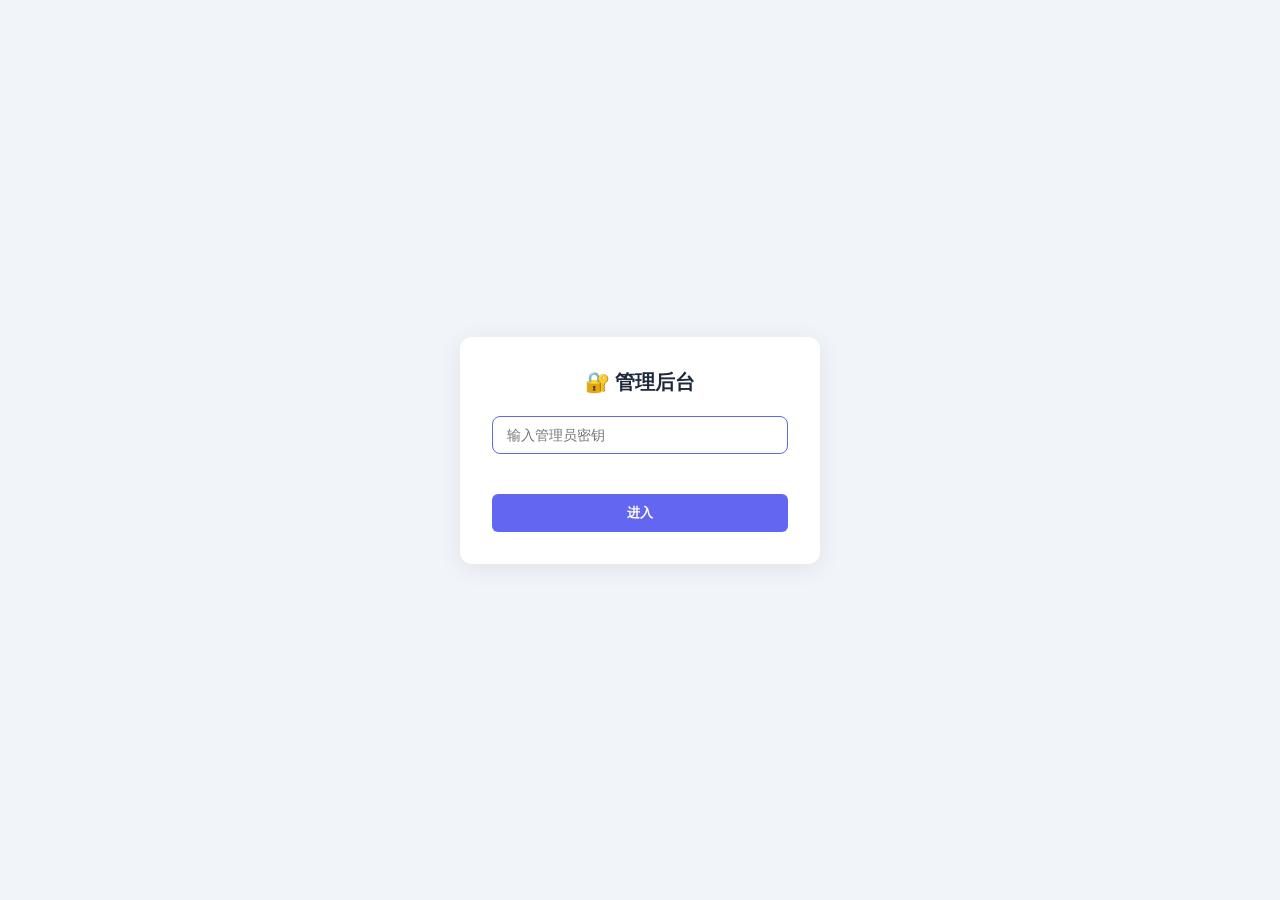
==== admin.html @ 00730964 "feat: 注册登录UI优化 + 管理后台页面 - 注册表单增加确认密码、密码显隐切换 - 所有错误提示改为内联显示（替代alert） - 输入实时校验（邮箱格式、密码长度、密码一致性） - 提交按钮" ====
<!DOCTYPE html>
<html lang="zh-CN">
<head>
  <meta charset="UTF-8">
  <meta name="viewport" content="width=device-width, initial-scale=1.0">
  <meta name="robots" content="noindex, nofollow">
  <title>拼豆管理后台</title>
  <style>
    * { margin: 0; padding: 0; box-sizing: border-box; }
    :root { --pri: #6366f1; --bg: #f1f5f9; --sf: #fff; --tx: #1e293b; --tx2: #64748b; --bd: #e2e8f0; --green: #22c55e; --red: #ef4444; }
    body { font-family: -apple-system, BlinkMacSystemFont, 'Segoe UI', sans-serif; background: var(--bg); color: var(--tx); min-height: 100vh; }

    /* Login overlay */
    .login-overlay { position: fixed; inset: 0; background: var(--bg); display: flex; align-items: center; justify-content: center; z-index: 100; }
    .login-box { background: var(--sf); padding: 32px; border-radius: 12px; box-shadow: 0 4px 24px rgba(0,0,0,.08); max-width: 360px; width: 90%; text-align: center; }
    .login-box h2 { margin-bottom: 20px; font-size: 20px; }
    .login-box input { width: 100%; padding: 10px 14px; border: 1px solid var(--bd); border-radius: 8px; font-size: 14px; margin-bottom: 12px; outline: none; }
    .login-box input:focus { border-color: var(--pri); }
    .login-box .err { color: var(--red); font-size: 13px; margin-bottom: 8px; min-height: 20px; }

    /* Layout */
    .header { background: var(--sf); border-bottom: 1px solid var(--bd); padding: 12px 24px; display: flex; justify-content: space-between; align-items: center; }
    .header h1 { font-size: 18px; }
    .header .logout { background: none; border: none; color: var(--tx2); cursor: pointer; font-size: 13px; }
    .header .logout:hover { color: var(--red); }
    .container { max-width: 1100px; margin: 0 auto; padding: 20px; }

    /* Stats */
    .stats { display: grid; grid-template-columns: repeat(auto-fit, minmax(180px, 1fr)); gap: 14px; margin-bottom: 24px; }
    .stat-card { background: var(--sf); border-radius: 10px; padding: 18px; box-shadow: 0 1px 4px rgba(0,0,0,.04); }
    .stat-card .label { font-size: 12px; color: var(--tx2); margin-bottom: 4px; }
    .stat-card .value { font-size: 28px; font-weight: 700; }

    /* Tabs */
    .tabs { display: flex; gap: 0; margin-bottom: 16px; border: 1px solid var(--bd); border-radius: 8px; overflow: hidden; max-width: 300px; }
    .tab-btn { flex: 1; padding: 8px 16px; border: none; background: var(--sf); cursor: pointer; font-size: 13px; font-weight: 600; color: var(--tx2); transition: .2s; }
    .tab-btn.active { background: var(--pri); color: #fff; }

    /* Table */
    .panel { background: var(--sf); border-radius: 10px; box-shadow: 0 1px 4px rgba(0,0,0,.04); overflow: hidden; }
    .panel-header { padding: 14px 18px; display: flex; justify-content: space-between; align-items: center; border-bottom: 1px solid var(--bd); }
    .panel-header h3 { font-size: 15px; }
    .search-input { padding: 6px 12px; border: 1px solid var(--bd); border-radius: 6px; font-size: 13px; width: 220px; outline: none; }
    .search-input:focus { border-color: var(--pri); }
    table { width: 100%; border-collapse: collapse; font-size: 13px; }
    th { background: #f8fafc; text-align: left; padding: 10px 14px; font-weight: 600; color: var(--tx2); font-size: 12px; text-transform: uppercase; white-space: nowrap; }
    td { padding: 10px 14px; border-top: 1px solid var(--bd); white-space: nowrap; }
    tr:hover td { background: #fafbfd; }
    .badge { display: inline-block; padding: 2px 8px; border-radius: 10px; font-size: 11px; font-weight: 600; }
    .badge-green { background: #dcfce7; color: #166534; }
    .badge-gray { background: #f1f5f9; color: var(--tx2); }
    .badge-red { background: #fef2f2; color: #991b1b; }

    /* Pagination */
    .pagination { padding: 12px 18px; display: flex; justify-content: space-between; align-items: center; border-top: 1px solid var(--bd); font-size: 13px; color: var(--tx2); }
    .pagination button { padding: 4px 12px; border: 1px solid var(--bd); border-radius: 6px; background: var(--sf); cursor: pointer; font-size: 12px; }
    .pagination button:disabled { opacity: .4; cursor: not-allowed; }
    .pagination button:not(:disabled):hover { background: var(--pri); color: #fff; border-color: var(--pri); }

    /* Btn */
    .btn { padding: 6px 14px; border: none; border-radius: 6px; font-size: 13px; font-weight: 600; cursor: pointer; transition: .2s; }
    .btn-pri { background: var(--pri); color: #fff; }
    .btn-pri:hover { background: #4f46e5; }
    .btn-sm { padding: 3px 8px; font-size: 11px; }

    /* Modal */
    .modal-bg { position: fixed; inset: 0; background: rgba(0,0,0,.4); display: flex; align-items: center; justify-content: center; z-index: 50; }
    .modal-bg.hidden { display: none; }
    .modal { background: var(--sf); border-radius: 12px; padding: 24px; max-width: 360px; width: 90%; }
    .modal h3 { margin-bottom: 14px; font-size: 16px; }
    .modal label { display: block; font-size: 12px; color: var(--tx2); margin-bottom: 4px; font-weight: 600; }
    .modal input, .modal select { width: 100%; padding: 8px 12px; border: 1px solid var(--bd); border-radius: 6px; font-size: 13px; margin-bottom: 10px; outline: none; }
    .modal .actions { display: flex; gap: 8px; justify-content: flex-end; margin-top: 8px; }

    .hidden { display: none !important; }
    @media (max-width: 700px) {
      .stats { grid-template-columns: 1fr 1fr; }
      .search-input { width: 140px; }
      td, th { padding: 8px 10px; font-size: 12px; }
      .panel { overflow-x: auto; }
    }
  </style>
</head>
<body>

<!-- Login -->
<div id="loginOverlay" class="login-overlay">
  <div class="login-box">
    <h2>🔐 管理后台</h2>
    <input type="password" id="adminKeyInput" placeholder="输入管理员密钥" autofocus>
    <div class="err" id="loginErr"></div>
    <button class="btn btn-pri" style="width:100%;padding:10px" onclick="doLogin()">进入</button>
  </div>
</div>

<!-- Main UI -->
<div id="mainUI" class="hidden">
  <div class="header">
    <h1>🎨 拼豆管理后台</h1>
    <button class="logout" onclick="doLogout()">退出</button>
  </div>

  <div class="container">
    <!-- Stats -->
    <div class="stats">
      <div class="stat-card"><div class="label">总用户数</div><div class="value" id="statTotal">-</div></div>
      <div class="stat-card"><div class="label">今日新注册</div><div class="value" id="statNew">-</div></div>
      <div class="stat-card"><div class="label">今日活跃</div><div class="value" id="statActive">-</div></div>
      <div class="stat-card"><div class="label">豆子总消耗</div><div class="value" id="statBeans">-</div></div>
    </div>

    <!-- Tabs -->
    <div class="tabs">
      <button class="tab-btn active" data-tab="users" onclick="switchTab('users')">用户列表</button>
      <button class="tab-btn" data-tab="logs" onclick="switchTab('logs')">豆子日志</button>
    </div>

    <!-- Users panel -->
    <div id="usersPanel" class="panel">
      <div class="panel-header">
        <h3>用户列表</h3>
        <input class="search-input" id="userSearch" placeholder="搜索邮箱…" oninput="searchUsers()">
      </div>
      <table>
        <thead><tr><th>ID</th><th>邮箱</th><th>豆子</th><th>会员</th><th>注册时间</th><th>最后登录</th><th>操作</th></tr></thead>
        <tbody id="usersBody"></tbody>
      </table>
      <div class="pagination">
        <span id="usersInfo">-</span>
        <div>
          <button id="usersPrev" onclick="usersPage--; loadUsers()" disabled>上一页</button>
          <button id="usersNext" onclick="usersPage++; loadUsers()">下一页</button>
        </div>
      </div>
    </div>

    <!-- Logs panel -->
    <div id="logsPanel" class="panel hidden">
      <div class="panel-header"><h3>豆子消耗日志</h3></div>
      <table>
        <thead><tr><th>ID</th><th>用户</th><th>变动</th><th>原因</th><th>时间</th></tr></thead>
        <tbody id="logsBody"></tbody>
      </table>
      <div class="pagination">
        <span id="logsInfo">-</span>
        <div>
          <button id="logsPrev" onclick="logsPage--; loadLogs()" disabled>上一页</button>
          <button id="logsNext" onclick="logsPage++; loadLogs()">下一页</button>
        </div>
      </div>
    </div>
  </div>
</div>

<!-- Adjust Beans Modal -->
<div id="beansModal" class="modal-bg hidden">
  <div class="modal">
    <h3>调整豆子 — <span id="beansModalEmail"></span></h3>
    <label>调整数量</label>
    <input type="number" id="beansDelta" placeholder="正数增加，负数扣减">
    <label>原因</label>
    <input type="text" id="beansReason" value="管理员调整" placeholder="调整原因">
    <div class="actions">
      <button class="btn" style="background:var(--bd)" onclick="closeBeansModal()">取消</button>
      <button class="btn btn-pri" onclick="submitBeans()">确定</button>
    </div>
  </div>
</div>

<script>
const API = 'https://api.pindou.top';
let adminKey = sessionStorage.getItem('pindou_admin_key') || '';
let usersPage = 1, logsPage = 1;
let searchTimer = null;

function headers() { return { 'Content-Type': 'application/json', 'X-Admin-Key': adminKey }; }
function fmtTime(iso) {
  if (!iso) return '-';
  try { const d = new Date(iso); return d.toLocaleString('zh-CN', { month:'2-digit', day:'2-digit', hour:'2-digit', minute:'2-digit' }); }
  catch { return iso.slice(0, 16).replace('T', ' '); }
}

// Login
async function doLogin() {
  const key = document.getElementById('adminKeyInput').value.trim();
  if (!key) return;
  adminKey = key;
  try {
    const r = await fetch(`${API}/api/admin/stats`, { headers: headers() });
    if (!r.ok) { document.getElementById('loginErr').textContent = '密钥错误'; adminKey = ''; return; }
    sessionStorage.setItem('pindou_admin_key', adminKey);
    enterAdmin();
  } catch (e) { document.getElementById('loginErr').textContent = '网络错误'; adminKey = ''; }
}
document.getElementById('adminKeyInput').addEventListener('keydown', e => { if (e.key === 'Enter') doLogin(); });

function doLogout() { adminKey = ''; sessionStorage.removeItem('pindou_admin_key'); location.reload(); }

function enterAdmin() {
  document.getElementById('loginOverlay').classList.add('hidden');
  document.getElementById('mainUI').classList.remove('hidden');
  loadStats();
  loadUsers();
}

// Auto-login
if (adminKey) {
  fetch(`${API}/api/admin/stats`, { headers: headers() })
    .then(r => { if (r.ok) enterAdmin(); else { adminKey = ''; sessionStorage.removeItem('pindou_admin_key'); } })
    .catch(() => {});
}

// Stats
async function loadStats() {
  try {
    const r = await fetch(`${API}/api/admin/stats`, { headers: headers() });
    const d = await r.json();
    document.getElementById('statTotal').textContent = d.total_users;
    document.getElementById('statNew').textContent = d.today_new;
    document.getElementById('statActive').textContent = d.today_active;
    document.getElementById('statBeans').textContent = d.total_beans_used;
  } catch {}
}

// Tab switch
function switchTab(tab) {
  document.querySelectorAll('.tab-btn').forEach(b => b.classList.toggle('active', b.dataset.tab === tab));
  document.getElementById('usersPanel').classList.toggle('hidden', tab !== 'users');
  document.getElementById('logsPanel').classList.toggle('hidden', tab !== 'logs');
  if (tab === 'logs') loadLogs();
}

// Users
async function loadUsers() {
  const q = document.getElementById('userSearch').value.trim();
  const params = new URLSearchParams({ page: usersPage, per: 50 });
  if (q) params.set('q', q);
  try {
    const r = await fetch(`${API}/api/admin/users?${params}`, { headers: headers() });
    const d = await r.json();
    const tbody = document.getElementById('usersBody');
    tbody.innerHTML = d.users.map(u => `
      <tr>
        <td>${u.id}</td>
        <td>${u.email}</td>
        <td><b>${u.beans}</b></td>
        <td>${u.is_member ? '<span class="badge badge-green">会员</span>' : '<span class="badge badge-gray">普通</span>'}</td>
        <td>${fmtTime(u.created_at)}</td>
        <td>${fmtTime(u.last_login)}</td>
        <td><button class="btn btn-sm btn-pri" onclick="openBeansModal(${u.id},'${u.email.replace(/'/g,"\\'")}')">调豆子</button></td>
      </tr>
    `).join('');
    document.getElementById('usersInfo').textContent = `共 ${d.total} 条，第 ${d.page} 页`;
    document.getElementById('usersPrev').disabled = d.page <= 1;
    document.getElementById('usersNext').disabled = d.users.length < 50;
  } catch {}
}

function searchUsers() {
  clearTimeout(searchTimer);
  searchTimer = setTimeout(() => { usersPage = 1; loadUsers(); }, 400);
}

// Bean logs
async function loadLogs() {
  try {
    const r = await fetch(`${API}/api/admin/beans-log?page=${logsPage}&per=50`, { headers: headers() });
    const d = await r.json();
    const tbody = document.getElementById('logsBody');
    tbody.innerHTML = d.logs.map(l => `
      <tr>
        <td>${l.id}</td>
        <td>${l.email || l.user_id}</td>
        <td><span class="badge ${l.delta > 0 ? 'badge-green' : 'badge-red'}">${l.delta > 0 ? '+' : ''}${l.delta}</span></td>
        <td>${l.reason}</td>
        <td>${fmtTime(l.created_at)}</td>
      </tr>
    `).join('');
    document.getElementById('logsInfo').textContent = `共 ${d.total} 条，第 ${d.page} 页`;
    document.getElementById('logsPrev').disabled = d.page <= 1;
    document.getElementById('logsNext').disabled = d.logs.length < 50;
  } catch {}
}

// Beans modal
let beansUid = 0;
function openBeansModal(uid, email) {
  beansUid = uid;
  document.getElementById('beansModalEmail').textContent = email;
  document.getElementById('beansDelta').value = '';
  document.getElementById('beansReason').value = '管理员调整';
  document.getElementById('beansModal').classList.remove('hidden');
}
function closeBeansModal() { document.getElementById('beansModal').classList.add('hidden'); }

async function submitBeans() {
  const delta = parseInt(document.getElementById('beansDelta').value);
  const reason = document.getElementById('beansReason').value.trim() || '管理员调整';
  if (!delta || isNaN(delta)) return alert('请输入有效数量');
  try {
    const r = await fetch(`${API}/api/admin/user/${beansUid}/beans`, {
      method: 'POST', headers: headers(),
      body: JSON.stringify({ delta, reason })
    });
    const d = await r.json();
    if (d.error) alert(d.error);
    else { closeBeansModal(); loadUsers(); loadStats(); }
  } catch { alert('网络错误'); }
}
</script>
</body>
</html>
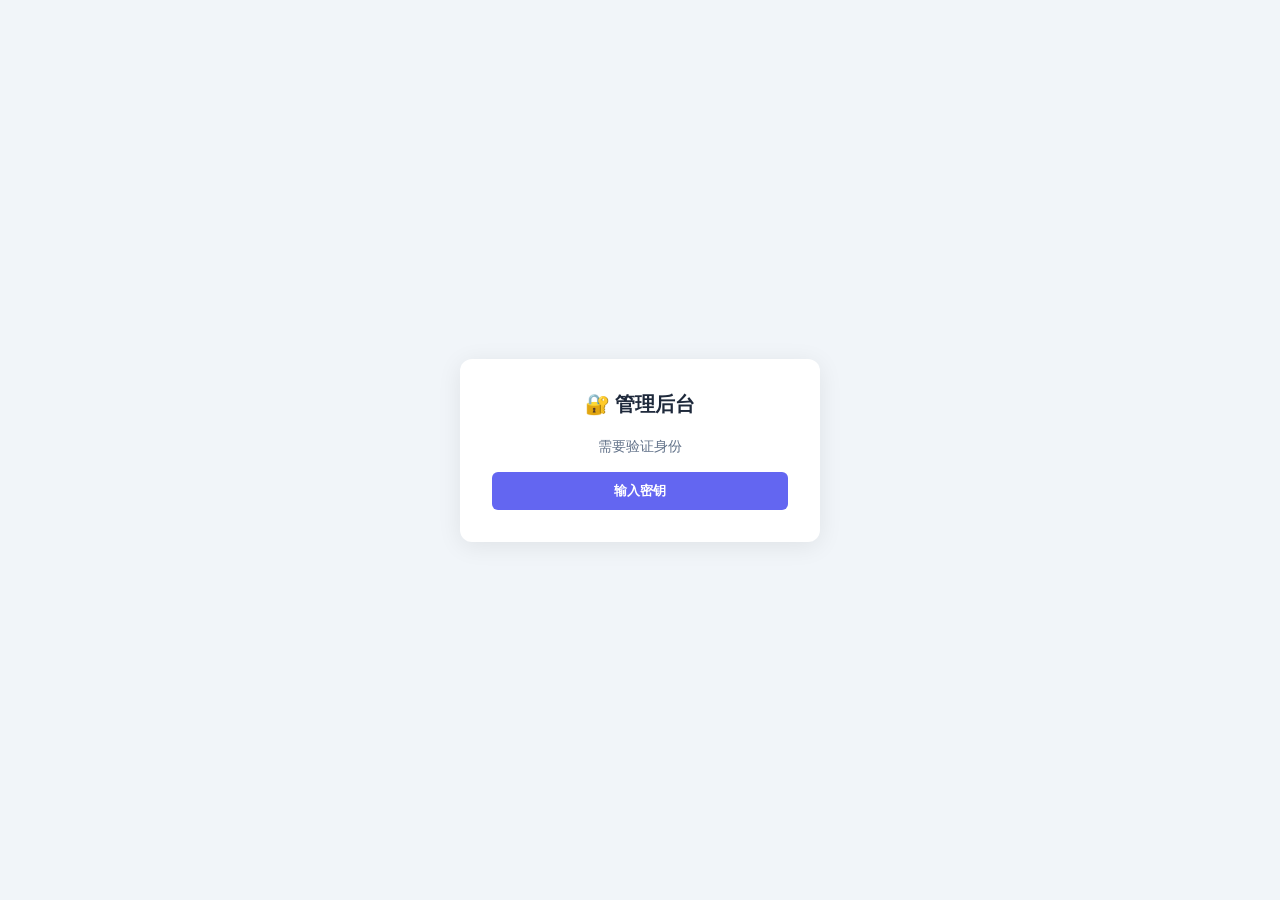
==== commit a567c334: "feat: 虎皮椒支付集成 - 豆子充值 + 会员套餐 + 管理后台订单管理" ====
--- a/admin.html
+++ b/admin.html
@@ -14,7 +14,7 @@
     .login-overlay { position: fixed; inset: 0; background: var(--bg); display: flex; align-items: center; justify-content: center; z-index: 100; }
     .login-box { background: var(--sf); padding: 32px; border-radius: 12px; box-shadow: 0 4px 24px rgba(0,0,0,.08); max-width: 360px; width: 90%; text-align: center; }
     .login-box h2 { margin-bottom: 20px; font-size: 20px; }
-    .login-box input { width: 100%; padding: 10px 14px; border: 1px solid var(--bd); border-radius: 8px; font-size: 14px; margin-bottom: 12px; outline: none; }
+    .login-box input { width: 100%; padding: 10px 14px; border: 1px solid var(--bd); border-radius: 8px; font-size: 14px; margin-bottom: 12px; outline: none; -webkit-text-security: disc; text-security: disc; }
     .login-box input:focus { border-color: var(--pri); }
     .login-box .err { color: var(--red); font-size: 13px; margin-bottom: 8px; min-height: 20px; }
 
@@ -50,6 +50,7 @@
     .badge-green { background: #dcfce7; color: #166534; }
     .badge-gray { background: #f1f5f9; color: var(--tx2); }
     .badge-red { background: #fef2f2; color: #991b1b; }
+    .badge-yellow { background: #fefce8; color: #854d0e; }
 
     /* Pagination */
     .pagination { padding: 12px 18px; display: flex; justify-content: space-between; align-items: center; border-top: 1px solid var(--bd); font-size: 13px; color: var(--tx2); }
@@ -87,9 +88,13 @@
 <div id="loginOverlay" class="login-overlay">
   <div class="login-box">
     <h2>🔐 管理后台</h2>
-    <input type="password" id="adminKeyInput" placeholder="输入管理员密钥" autofocus>
-    <div class="err" id="loginErr"></div>
-    <button class="btn btn-pri" style="width:100%;padding:10px" onclick="doLogin()">进入</button>
+    <p style="color:var(--tx2);font-size:14px;margin-bottom:16px">需要验证身份</p>
+    <div id="keyInputWrap" style="display:none">
+      <input type="text" id="adminKeyInput" autocomplete="off" autocorrect="off" autocapitalize="off" spellcheck="false" data-form-type="other" data-lpignore="true" style="-webkit-text-security:disc;text-security:disc;width:100%;padding:10px 14px;border:1px solid var(--bd);border-radius:8px;font-size:16px;margin-bottom:8px;outline:none;letter-spacing:2px" placeholder="••••••">
+      <div class="err" id="loginErr"></div>
+      <button class="btn btn-pri" style="width:100%;padding:10px" id="loginSubmitBtn">确定</button>
+    </div>
+    <button class="btn btn-pri" id="showKeyBtn" style="width:100%;padding:10px">输入密钥</button>
   </div>
 </div>
 
@@ -107,12 +112,14 @@
       <div class="stat-card"><div class="label">今日新注册</div><div class="value" id="statNew">-</div></div>
       <div class="stat-card"><div class="label">今日活跃</div><div class="value" id="statActive">-</div></div>
       <div class="stat-card"><div class="label">豆子总消耗</div><div class="value" id="statBeans">-</div></div>
+      <div class="stat-card"><div class="label">总收入(¥)</div><div class="value" id="statRevenue">-</div></div>
     </div>
 
     <!-- Tabs -->
     <div class="tabs">
       <button class="tab-btn active" data-tab="users" onclick="switchTab('users')">用户列表</button>
       <button class="tab-btn" data-tab="logs" onclick="switchTab('logs')">豆子日志</button>
+      <button class="tab-btn" data-tab="orders" onclick="switchTab('orders')">订单管理</button>
     </div>
 
     <!-- Users panel -->
@@ -149,10 +156,31 @@
         </div>
       </div>
     </div>
+
+    <!-- Orders panel -->
+    <div id="ordersPanel" class="panel hidden">
+      <div class="panel-header">
+        <h3>订单列表</h3>
+        <select id="orderStatusFilter" style="padding:6px 12px;border:1px solid var(--bd);border-radius:6px;font-size:13px" onchange="ordersPage=1;loadOrders()">
+          <option value="">全部状态</option>
+          <option value="paid">已支付</option>
+          <option value="pending">待支付</option>
+        </select>
+      </div>
+      <table>
+        <thead><tr><th>订单号</th><th>用户</th><th>套餐</th><th>金额</th><th>豆子</th><th>状态</th><th>创建时间</th><th>支付时间</th></tr></thead>
+        <tbody id="ordersBody"></tbody>
+      </table>
+      <div class="pagination">
+        <span id="ordersInfo">-</span>
+        <div>
+          <button id="ordersPrev" onclick="ordersPage--;loadOrders()" disabled>上一页</button>
+          <button id="ordersNext" onclick="ordersPage++;loadOrders()">下一页</button>
+        </div>
+      </div>
+    </div>
   </div>
 </div>
-
-<!-- Adjust Beans Modal -->
 <div id="beansModal" class="modal-bg hidden">
   <div class="modal">
     <h3>调整豆子 — <span id="beansModalEmail"></span></h3>
@@ -168,9 +196,9 @@
 </div>
 
 <script>
-const API = 'https://api.pindou.top';
+const API = location.origin;
 let adminKey = sessionStorage.getItem('pindou_admin_key') || '';
-let usersPage = 1, logsPage = 1;
+let usersPage = 1, logsPage = 1, ordersPage = 1;
 let searchTimer = null;
 
 function headers() { return { 'Content-Type': 'application/json', 'X-Admin-Key': adminKey }; }
@@ -180,19 +208,39 @@
   catch { return iso.slice(0, 16).replace('T', ' '); }
 }
 
-// Login
-async function doLogin() {
+async function promptLogin() {
   const key = document.getElementById('adminKeyInput').value.trim();
   if (!key) return;
   adminKey = key;
+  document.getElementById('loginSubmitBtn').disabled = true;
+  document.getElementById('loginSubmitBtn').textContent = '验证中…';
   try {
     const r = await fetch(`${API}/api/admin/stats`, { headers: headers() });
-    if (!r.ok) { document.getElementById('loginErr').textContent = '密钥错误'; adminKey = ''; return; }
-    sessionStorage.setItem('pindou_admin_key', adminKey);
-    enterAdmin();
-  } catch (e) { document.getElementById('loginErr').textContent = '网络错误'; adminKey = ''; }
-}
-document.getElementById('adminKeyInput').addEventListener('keydown', e => { if (e.key === 'Enter') doLogin(); });
+    if (r.ok) {
+      sessionStorage.setItem('pindou_admin_key', adminKey);
+      enterAdmin();
+    } else {
+      adminKey = '';
+      document.getElementById('loginErr').textContent = '密钥错误';
+      document.getElementById('adminKeyInput').value = '';
+      document.getElementById('adminKeyInput').focus();
+    }
+  } catch (e) {
+    adminKey = '';
+    document.getElementById('loginErr').textContent = '网络错误';
+  }
+  document.getElementById('loginSubmitBtn').disabled = false;
+  document.getElementById('loginSubmitBtn').textContent = '确定';
+}
+
+// Bind login UI
+document.getElementById('showKeyBtn').addEventListener('click', function() {
+  this.style.display = 'none';
+  document.getElementById('keyInputWrap').style.display = 'block';
+  document.getElementById('adminKeyInput').focus();
+});
+document.getElementById('loginSubmitBtn').addEventListener('click', promptLogin);
+document.getElementById('adminKeyInput').addEventListener('keydown', e => { if (e.key === 'Enter') promptLogin(); });
 
 function doLogout() { adminKey = ''; sessionStorage.removeItem('pindou_admin_key'); location.reload(); }
 
@@ -203,10 +251,17 @@
   loadUsers();
 }
 
-// Auto-login
+// Auto-login from session
 if (adminKey) {
   fetch(`${API}/api/admin/stats`, { headers: headers() })
-    .then(r => { if (r.ok) enterAdmin(); else { adminKey = ''; sessionStorage.removeItem('pindou_admin_key'); } })
+    .then(r => {
+      if (r.ok) {
+        enterAdmin();
+      } else {
+        adminKey = '';
+        sessionStorage.removeItem('pindou_admin_key');
+      }
+    })
     .catch(() => {});
 }
 
@@ -219,6 +274,7 @@
     document.getElementById('statNew').textContent = d.today_new;
     document.getElementById('statActive').textContent = d.today_active;
     document.getElementById('statBeans').textContent = d.total_beans_used;
+    document.getElementById('statRevenue').textContent = '¥' + (d.total_revenue || 0);
   } catch {}
 }
 
@@ -227,7 +283,9 @@
   document.querySelectorAll('.tab-btn').forEach(b => b.classList.toggle('active', b.dataset.tab === tab));
   document.getElementById('usersPanel').classList.toggle('hidden', tab !== 'users');
   document.getElementById('logsPanel').classList.toggle('hidden', tab !== 'logs');
+  document.getElementById('ordersPanel').classList.toggle('hidden', tab !== 'orders');
   if (tab === 'logs') loadLogs();
+  if (tab === 'orders') loadOrders();
 }
 
 // Users
@@ -307,6 +365,33 @@
     else { closeBeansModal(); loadUsers(); loadStats(); }
   } catch { alert('网络错误'); }
 }
+
+// Orders
+async function loadOrders() {
+  const status = document.getElementById('orderStatusFilter').value;
+  const params = new URLSearchParams({ page: ordersPage, per: 50 });
+  if (status) params.set('status', status);
+  try {
+    const r = await fetch(`${API}/api/admin/orders?${params}`, { headers: headers() });
+    const d = await r.json();
+    const tbody = document.getElementById('ordersBody');
+    tbody.innerHTML = d.orders.map(o => `
+      <tr>
+        <td style="font-family:monospace;font-size:11px">${o.order_no}</td>
+        <td>${o.email || o.user_id}</td>
+        <td>${o.package_name}</td>
+        <td><b>¥${o.amount}</b></td>
+        <td>${o.beans}</td>
+        <td>${o.status === 'paid' ? '<span class="badge badge-green">已支付</span>' : '<span class="badge badge-yellow">待支付</span>'}</td>
+        <td>${fmtTime(o.created_at)}</td>
+        <td>${fmtTime(o.pay_time)}</td>
+      </tr>
+    `).join('');
+    document.getElementById('ordersInfo').textContent = `共 ${d.total} 条，第 ${d.page} 页`;
+    document.getElementById('ordersPrev').disabled = d.page <= 1;
+    document.getElementById('ordersNext').disabled = d.orders.length < 50;
+  } catch {}
+}
 </script>
 </body>
 </html>
